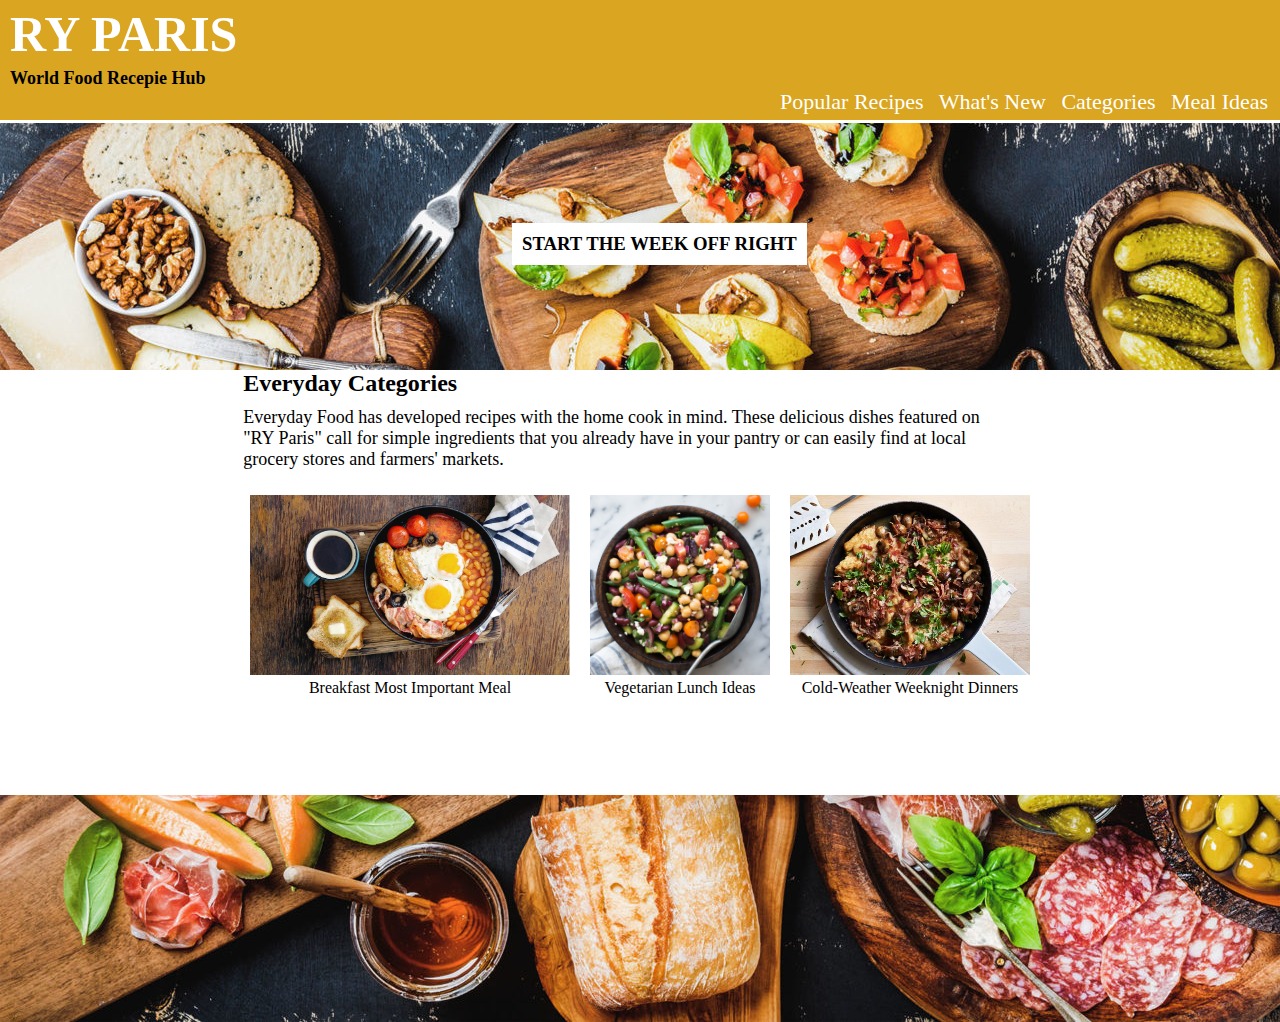
==== index.html @ 9e058276 "first commit" ====
<!DOCTYPE html>
<html lang="en">
<head>
    <meta charset="UTF-8">
    <meta name="viewport" content="width=device-width, initial-scale=1.0">
    <title>Document</title>
    <link rel="stylesheet" type="text/css" href="css/text.css">
</head>
<body>
        <div id="navcontainer">
            <h1>RY PARIS</h1>
                <h2>World Food Recepie Hub</h2>
                    <div class="nav">
                        <a href="#">Popular Recipes</a>
                        <a href="#">What's New</a>
                        <a href="#">Categories</a>
                        <a href="#">Meal Ideas</a>
                    </div>       
        </div>
        <div class="hero">
            <img src="images/drivedowloadimgs/hero-image.jpg">
            <h3>START THE WEEK OFF RIGHT</h3>
        </div>
        <div class="everydayCategories">
            <div class="posthero">
                <h3>
                    Everyday Categories
                </h3>
                <p>
                    Everyday Food has developed recipes with the home cook in mind. These delicious dishes featured on <br>
                    "RY Paris" call for simple ingredients that you already have in your pantry or can easily find at local <br> 
                    grocery stores and farmers' markets.
                </p>
            </div>
            <div id="boxescontainer">
                <div class="boxes">
                    <div class="box">
                        <img src="images/drivedowloadimgs/breakfast-ideas.jpg">
                        <h4>Breakfast Most Important Meal</h4>
                    </div>
                    <div class="box">
                        <img src="images/drivedowloadimgs/vegetarian-ideas.jpg">
                        <h4>Vegetarian Lunch Ideas</h4>
                    </div>
                    <div class="box">
                        <img src="images/drivedowloadimgs/cold-weather-dinners.jpeg">
                        <h4>Cold-Weather Weeknight Dinners</h4>
                    </div>
                </div>
            </div>
        </div>
</body>
</html>
---- css/text.css ----
* {
    margin: 0;
    padding: 0;
  }


/* NAV */


  #navcontainer {
    position: relative;
    top: 0;
    height: 120px;
    width: 100%;
    background-color: goldenrod;
    margin-bottom: 3px;
    
}
#navcontainer h1 {
    text-align: left;
    font-size: 50px;
    margin: auto;
    padding: 5px;
    color: white;
    padding-left: 10px;
    width: 300px;
    float: left;
}
#navcontainer h2 {
    text-align: left;
    font-size: 18px;
    padding-left: 10px;
    width: 300px;
}
.nav {
    float: right;
    font-size: 22px;
    color: black;
    width: 500px;
}
.nav a {
    text-decoration: none;
    color: white;
    padding-right: 10px;
}


/* BODY */


body {
    background-color: white;
}


/* HERO */


.hero {
    position: relative;
}

.hero img {
    width: 100%;
    height: auto;
    position: absolute;
    z-index: -1;
}

.hero h3 {
    position: absolute;
    top: 100px;
    left: 40%;
    background-color: white;
    padding: 10px;
    text-align: center;
    z-index: 1;
}


/* EVERYDAY CATEGORIES */


.everydayCategories {
    background-color: white;
    margin: 0 auto;
    position: relative;
    z-index: 1;
    margin-top: 250px;
}
.posthero {
    margin-bottom: 25px;
    margin-left: 19%;
}

.posthero h3 {
    font-size: 24px;
    font-weight: bolder;
    margin-bottom: 10px;
}

.posthero p {
    font-size: 18px;
}

        /* box */


#boxescontainer {
    display: flex;
    height: 100%;
    width: 100%;
    justify-content: center;
    align-items: center;
    margin-bottom: 20px;
}
.boxes {
    height: 300px;
    width: 800px;
    display: flex;
    flex-direction: row;
    justify-content: space-around;
}
.box {
    display: inline-block;
    margin: 0 10px;
}
.box img {
    max-height: 100%;
    max-width:100%;;
}
.box h4 {
    text-align: center;
    font-weight:lighter;
}


/* HEALTHY RECIPES OTW */


         /* where */

                /* wherebox */




/* link the second page to Popular Recipes + Meal Ideas
    link Whats New + Categories to lower first page
*/
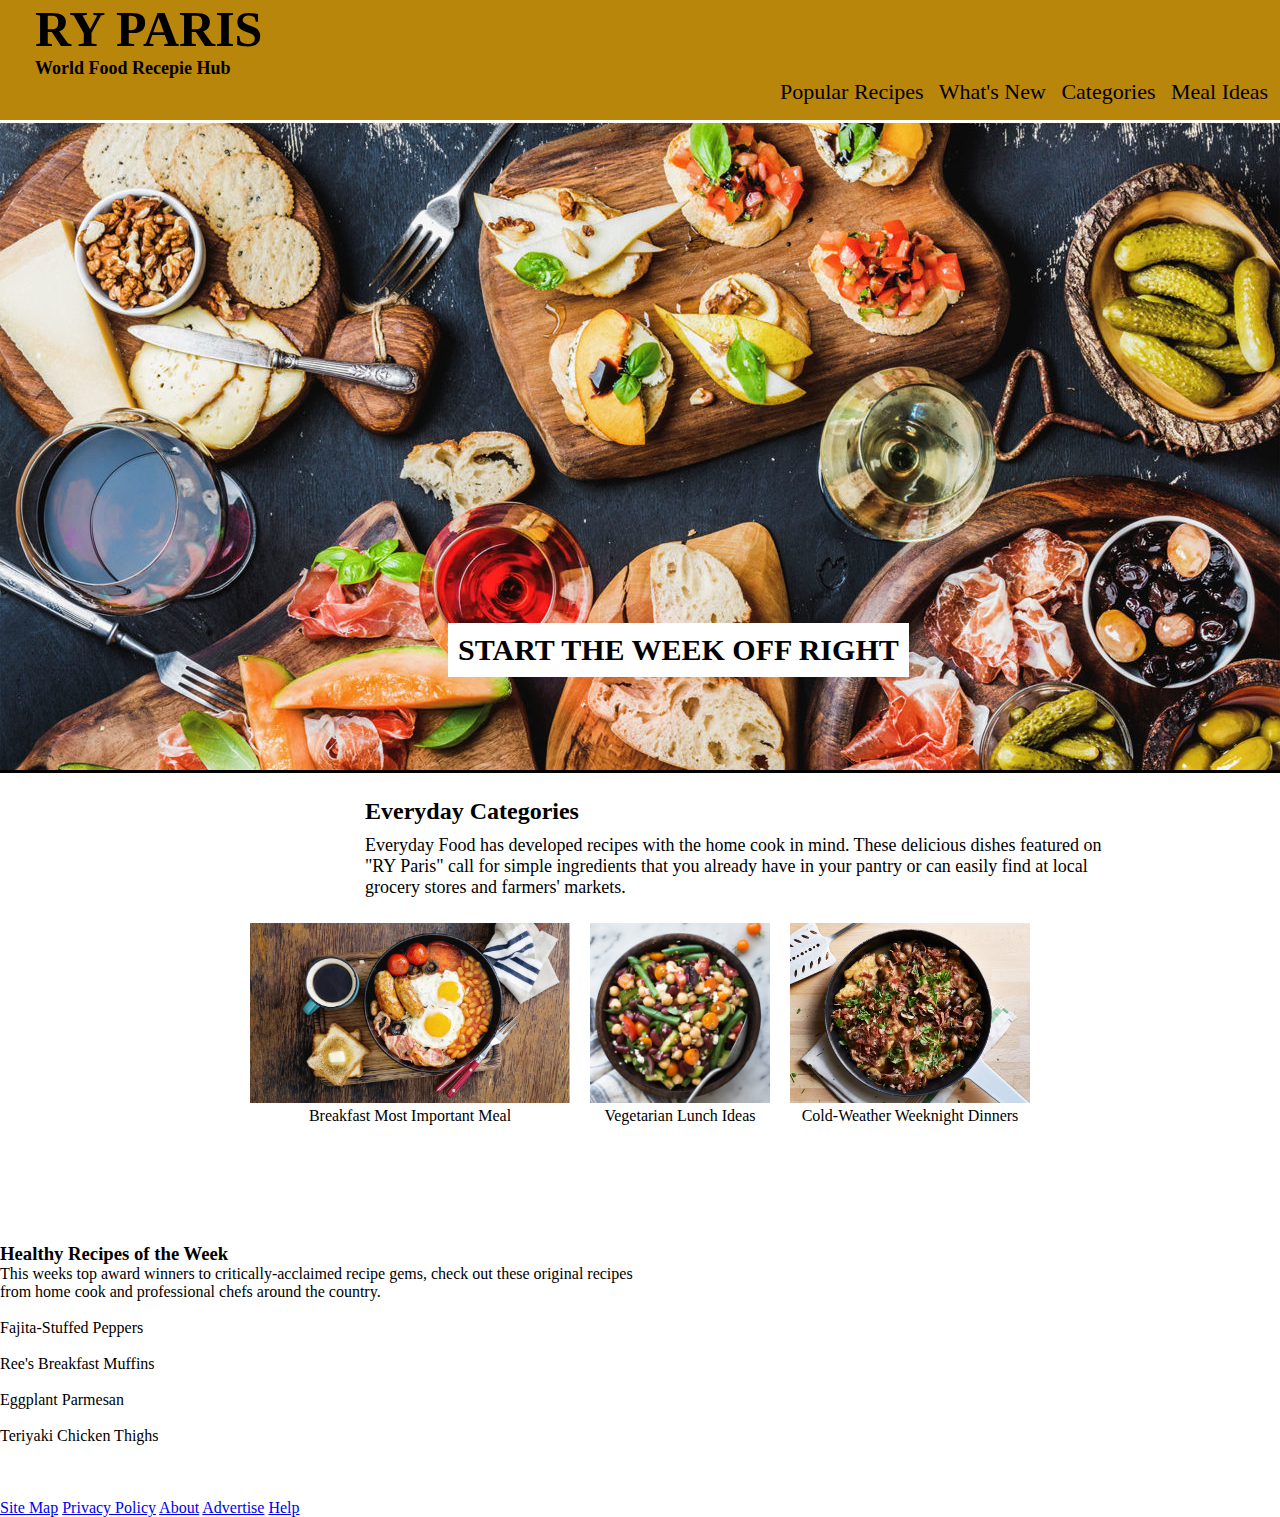
==== commit 77061480: "finished layout of html for this page, made notes in css" ====
--- a/index.html
+++ b/index.html
@@ -49,5 +49,89 @@
                 </div>
             </div>
         </div>
+        <div class="healthyRecipes">
+            <div class="healthyText">
+                <h3>
+                    Healthy Recipes of the Week
+                </h3>
+                <p>This weeks top award winners to critically-acclaimed recipe gems, check out these original recipes <br>
+                   from home cook and professional chefs around the country.
+                </p>
+            </div>
+            <div class="boxesOfTheWeek">
+                <div class="bo2">
+                    <img>
+                    <p>
+                        Fajita-Stuffed Peppers
+                    </p>
+                </div>
+                <div class="bo2">
+                    <img>
+                    <p>
+                        Ree's Breakfast Muffins
+                    </p>
+                </div>
+                <div class="bo2">
+                    <img>
+                    <p>
+                        Eggplant Parmesan
+                    </p>
+                </div>
+                <div class="bo2">
+                    <img>
+                    <p>
+                        Teriyaki Chicken Thighs
+                    </p>
+                </div>
+            </div>
+        </div>
+        <div class="whereToEat">
+            <div class="whereToText">
+                <h3>
+
+                </h3>
+                <p>
+
+                </p>
+                <p>
+
+                </p>
+            </div>
+            <div class="whereFood">
+                <div class="boxe3">
+                    <div class="bo3">
+                        <img>
+                        <p>
+
+                        </p>
+                    </div>
+                    <div class="bo3">
+                        <img>
+                        <p>
+                            
+                        </p>
+                    </div>
+                    <div class="bo3">
+                        <img>
+                        <p>
+                            
+                        </p>
+                    </div>
+                </div>
+            </div>
+        </div>
+        <div class="footer">
+            <h5>
+
+            </h5>
+            <div class="footNav">
+                <a href="#">Site Map</a>
+                <a href="#">Privacy Policy</a>
+                <a href="#">About</a>
+                <a href="#">Advertise</a>
+                <a href="#">Help</a>
+            </div>  
+
+        </div>
 </body>
 </html>--- a/css/text.css
+++ b/css/text.css
@@ -4,7 +4,7 @@
   }
 
 
-/* NAV */
+/* NAV       use for footNav */
 
 
   #navcontainer {
@@ -12,24 +12,22 @@
     top: 0;
     height: 120px;
     width: 100%;
-    background-color: goldenrod;
+    background-color: darkgoldenrod;
     margin-bottom: 3px;
     
 }
 #navcontainer h1 {
     text-align: left;
     font-size: 50px;
-    margin: auto;
-    padding: 5px;
-    color: white;
-    padding-left: 10px;
+    color: san;
+    padding-left: 35px;
     width: 300px;
     float: left;
 }
 #navcontainer h2 {
     text-align: left;
     font-size: 18px;
-    padding-left: 10px;
+    padding-left: 35px;
     width: 300px;
 }
 .nav {
@@ -40,7 +38,7 @@
 }
 .nav a {
     text-decoration: none;
-    color: white;
+    color: black;
     padding-right: 10px;
 }
 
@@ -69,8 +67,9 @@
 
 .hero h3 {
     position: absolute;
-    top: 100px;
-    left: 40%;
+    font-size: 30px;
+    top: 500px;
+    left: 35%;
     background-color: white;
     padding: 10px;
     text-align: center;
@@ -82,15 +81,17 @@
 
 
 .everydayCategories {
+    border-top: 3px black solid;
+    padding-top: 25px;
     background-color: white;
     margin: 0 auto;
     position: relative;
     z-index: 1;
-    margin-top: 250px;
+    margin-top: 650px;
 }
 .posthero {
     margin-bottom: 25px;
-    margin-left: 19%;
+    margin-left: 365px;
 }
 
 .posthero h3 {
@@ -103,7 +104,7 @@
     font-size: 18px;
 }
 
-        /* box */
+        /* box              use for boxesoftheweek and boxe3 / bo2 and bo3*/
 
 
 #boxescontainer {
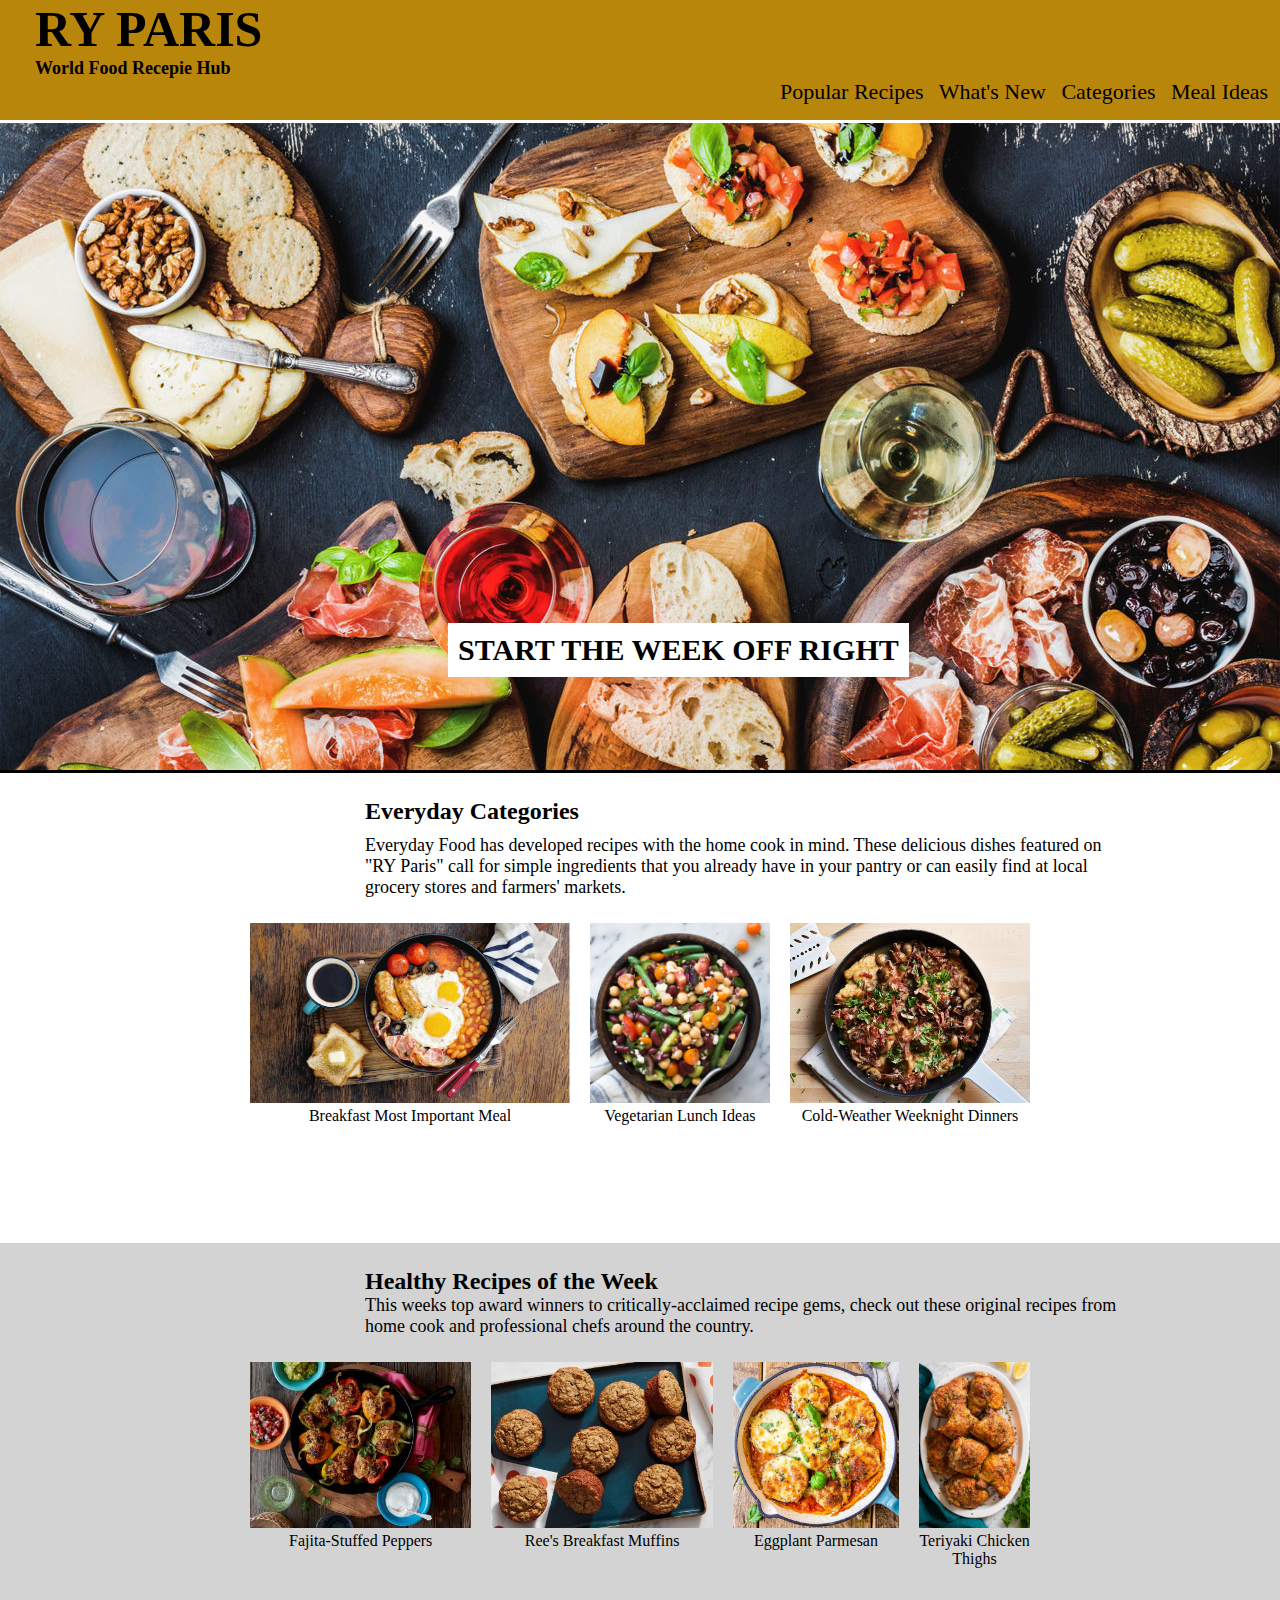
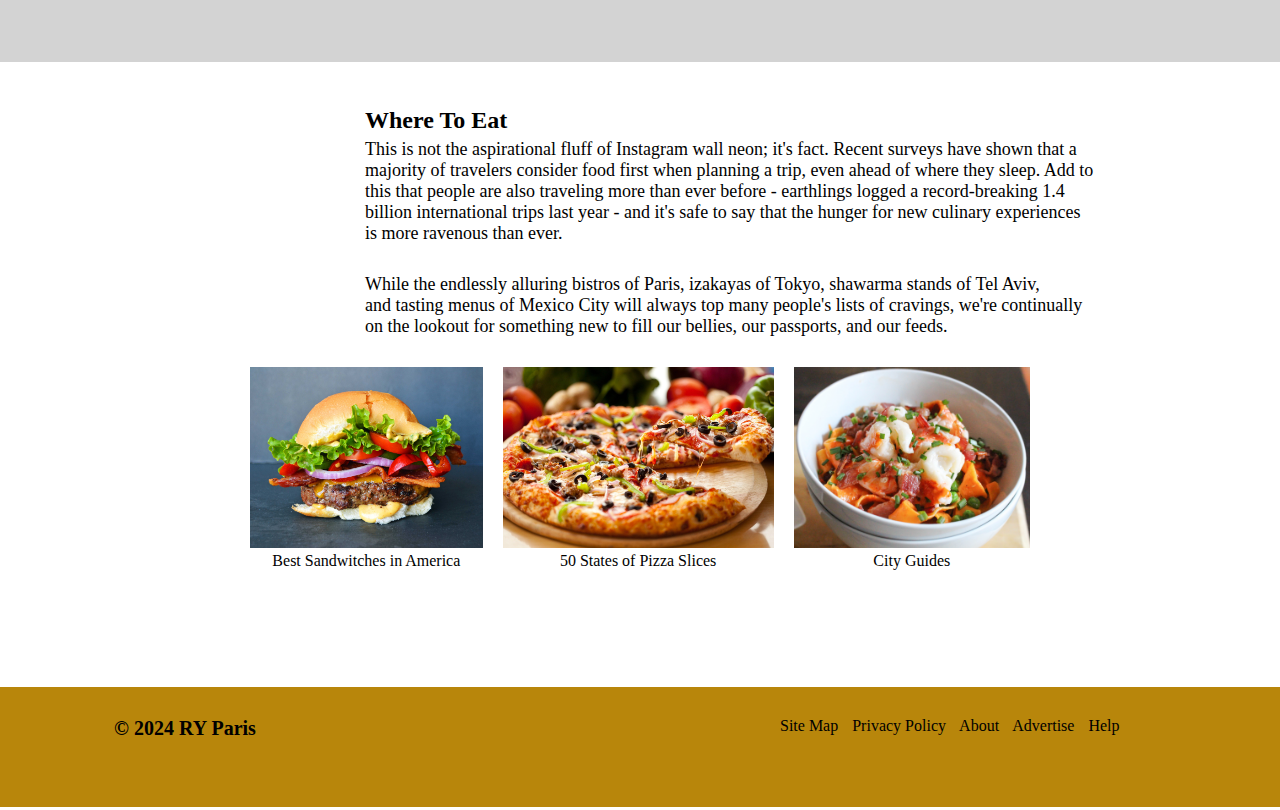
==== commit f0f910b9: "finished pg 1" ====
--- a/index.html
+++ b/index.html
@@ -54,84 +54,90 @@
                 <h3>
                     Healthy Recipes of the Week
                 </h3>
-                <p>This weeks top award winners to critically-acclaimed recipe gems, check out these original recipes <br>
-                   from home cook and professional chefs around the country.
+                <p>
+                    This weeks top award winners to critically-acclaimed recipe gems, check out these original recipes from <br>
+                    home cook and professional chefs around the country.
                 </p>
             </div>
             <div class="boxesOfTheWeek">
-                <div class="bo2">
-                    <img>
-                    <p>
-                        Fajita-Stuffed Peppers
-                    </p>
-                </div>
-                <div class="bo2">
-                    <img>
-                    <p>
-                        Ree's Breakfast Muffins
-                    </p>
-                </div>
-                <div class="bo2">
-                    <img>
-                    <p>
-                        Eggplant Parmesan
-                    </p>
-                </div>
-                <div class="bo2">
-                    <img>
-                    <p>
-                        Teriyaki Chicken Thighs
-                    </p>
+                <div class="boxe2">
+                    <div class="bo2">
+                        <img src="images/drivedowloadimgs/fajita-peppers.jpeg">
+                        <p>
+                            Fajita-Stuffed Peppers
+                        </p>
+                    </div>
+                    <div class="bo2">
+                        <img src="images/drivedowloadimgs/muffins.jpeg">
+                        <p>
+                            Ree's Breakfast Muffins
+                        </p>
+                    </div>
+                    <div class="bo2">
+                        <img src="images/drivedowloadimgs/eggplant-parmesan.jpg">
+                        <p>
+                            Eggplant Parmesan
+                        </p>
+                    </div>
+                    <div class="bo2">
+                        <img src="images/drivedowloadimgs/chicken.jpeg">
+                        <p>
+                            Teriyaki Chicken Thighs
+                        </p>
+                    </div>
                 </div>
             </div>
         </div>
         <div class="whereToEat">
             <div class="whereToText">
                 <h3>
-
+                    Where To Eat
                 </h3>
+                    <p>
+                        This is not the aspirational fluff of Instagram wall neon; it's fact. Recent surveys have shown that a <br>
+                        majority of travelers consider food first when planning a trip, even ahead of where they sleep. Add to <br>
+                        this that people are also traveling more than ever before - earthlings logged a record-breaking 1.4 <br>
+                        billion international trips last year - and it's safe to say that the hunger for new culinary experiences <br>
+                        is more ravenous than ever.
+                    </p>
                 <p>
-
-                </p>
-                <p>
-
+                    While the endlessly alluring bistros of Paris, izakayas of Tokyo, shawarma stands of Tel Aviv, <br>
+                    and tasting menus of Mexico City will always top many people's lists of cravings, we're continually <br>
+                    on the lookout for something new to fill our bellies, our passports, and our feeds.
                 </p>
             </div>
             <div class="whereFood">
                 <div class="boxe3">
+                        <div class="bo3">
+                            <img src="images/drivedowloadimgs/burger.jpg">
+                                <p>
+                                    Best Sandwitches in America
+                                </p>
+                        </div>
                     <div class="bo3">
-                        <img>
-                        <p>
-
-                        </p>
+                        <img src="images/drivedowloadimgs/pizza.jpeg">
+                            <p>
+                                50 States of Pizza Slices
+                            </p>
                     </div>
                     <div class="bo3">
-                        <img>
-                        <p>
-                            
-                        </p>
-                    </div>
-                    <div class="bo3">
-                        <img>
-                        <p>
-                            
-                        </p>
+                        <img src="images/drivedowloadimgs/lobsterlsoso.jpeg">
+                            <p>
+                                City Guides
+                            </p>
                     </div>
                 </div>
             </div>
         </div>
-        <div class="footer">
-            <h5>
-
-            </h5>
-            <div class="footNav">
-                <a href="#">Site Map</a>
-                <a href="#">Privacy Policy</a>
-                <a href="#">About</a>
-                <a href="#">Advertise</a>
-                <a href="#">Help</a>
-            </div>  
-
+        <div id="footer">
+            <h5>  &copy 2024 RY Paris  </h5>
+                <div class="footNav">
+                    <a href="#">Site Map</a>
+                    <a href="#">Privacy Policy</a>
+                    <a href="#">About</a>
+                    <a href="#">Advertise</a>
+                    <a href="#">Help</a>
+                </div> 
         </div>
 </body>
 </html>--- a/css/text.css
+++ b/css/text.css
@@ -17,9 +17,8 @@
     
 }
 #navcontainer h1 {
-    text-align: left;
     font-size: 50px;
-    color: san;
+    color: black;
     padding-left: 35px;
     width: 300px;
     float: left;
@@ -72,7 +71,6 @@
     left: 35%;
     background-color: white;
     padding: 10px;
-    text-align: center;
     z-index: 1;
 }
 
@@ -139,10 +137,141 @@
 /* HEALTHY RECIPES OTW */
 
 
-         /* where */
-
-                /* wherebox */
-
+.healthyRecipes {
+    padding-top: 25px;
+    background-color: lightgray;
+    margin: 0 auto;
+}
+.healthyText {
+    margin-bottom: 25px;
+    z-index: 1;
+    margin-left: 365px;
+}
+.healthyText h3 {
+    font-size: 24px;
+}
+.healthyText p {
+    font-size: 18px;
+}
+
+        /* healthy boxes */
+
+.boxesOfTheWeek {
+    display: flex;
+    height: 100%;
+    width: 100%;
+    justify-content: center;
+    align-items: center;
+    margin-bottom: 20px;
+}
+.boxe2 {
+    height: 300px;
+    width: 800px;
+    display: flex;
+    flex-direction: row;
+    justify-content: space-around;
+}
+.bo2 {
+    display: inline-block;
+    margin: 0 10px;
+}
+.bo2 p {
+    text-align: center;}
+.bo2 img {
+    max-height: 100%;
+    max-width:100%;;
+}
+
+
+/* where */
+
+
+.whereToEat {
+    padding-top: 25px;
+    background-color: white;
+    margin: 0 auto;
+}
+.whereToText {
+    margin-bottom: 25px;
+    z-index: 1;
+    margin-left: 365px;
+}
+.whereToText h3 {
+    font-size: 24px;
+    padding-bottom: 5px;
+    font-weight: bolder;
+}
+.whereToText p {
+    font-size: 18px;
+    margin-bottom: 30px;
+    font-weight: lighter;
+}
+
+
+        /* wherebox */
+
+
+.whereFood {
+    display: flex;
+    height: 100%;
+    width: 100%;
+    justify-content: center;
+    align-items: center;
+    margin-bottom: 20px;
+}
+.boxe3 {
+    height: 300px;
+    width: 800px;
+    display: flex;
+    flex-direction: row;
+    justify-content: space-around;
+}
+.bo3 {
+    display: inline-block;
+    margin: 0 10px;
+}
+.bo3 p {
+text-align: center;}
+.bo3 img {
+    max-height: 100%;
+    max-width:100%;;
+}
+
+
+/* footer */
+
+
+#footer {
+    position: relative;
+    top: 0;
+    height: 120px;
+    width: 100%;
+    background-color: darkgoldenrod;
+    margin-bottom: 3px;
+    
+}
+
+#footer h5 {
+    text-align: center;
+    margin-top: 30px;
+    font-size: 20px;
+    color: black;
+    padding-left: 35px;
+    width: 300px;
+    float: left;
+}
+.footNav {
+    float: right;
+    font-size: 16px;
+    color: black;
+    width: 500px;
+    margin-top: 30px;
+}
+.footNav a {
+    text-decoration: none;
+    color: black;
+    padding-right: 10px;
+}
 
 
 
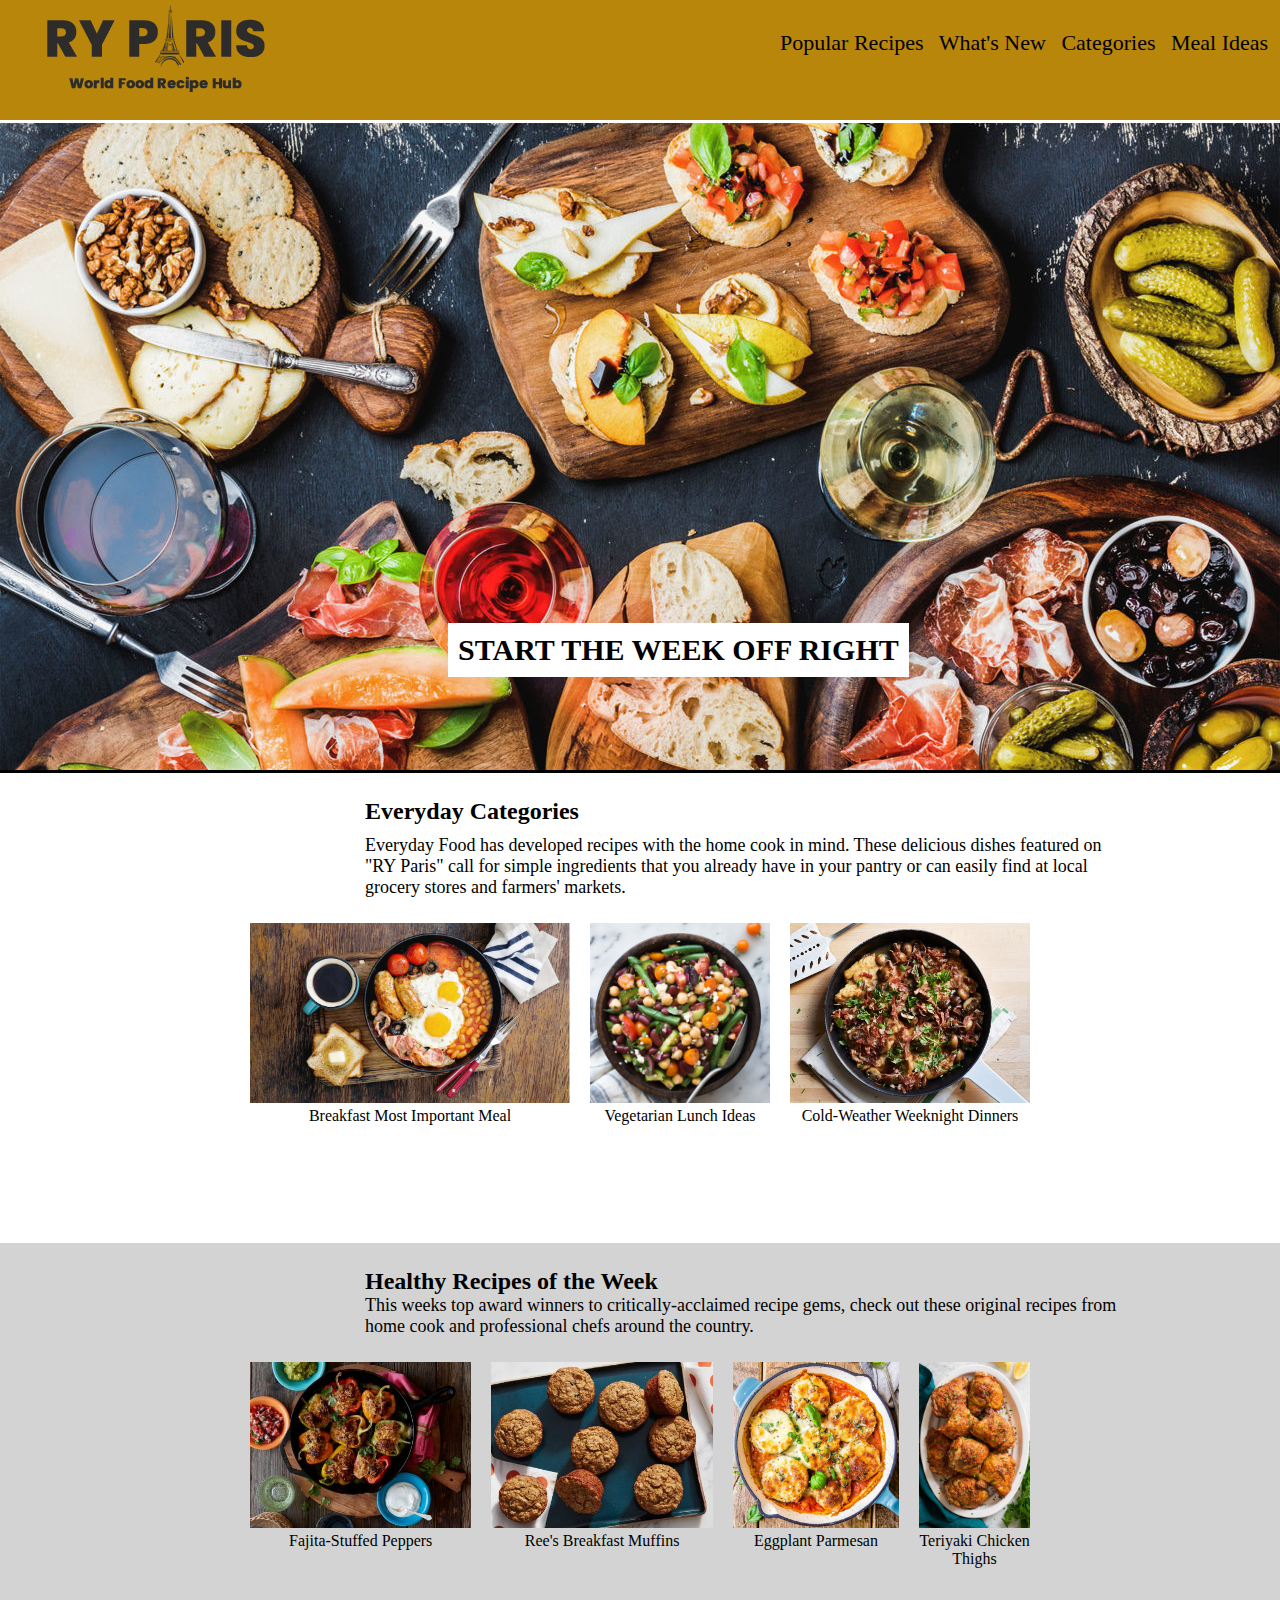
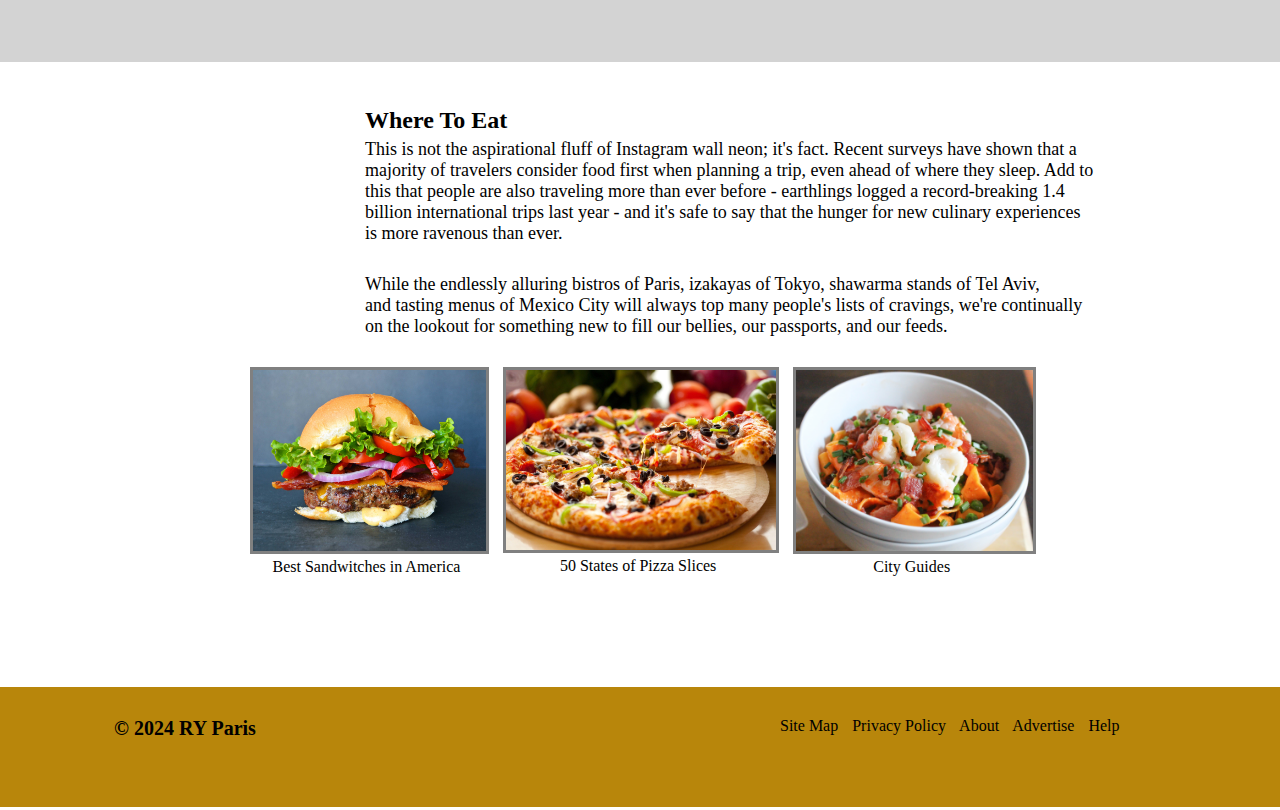
==== commit 548a3fb8: "never done" ====
--- a/index.html
+++ b/index.html
@@ -8,8 +8,7 @@
 </head>
 <body>
         <div id="navcontainer">
-            <h1>RY PARIS</h1>
-                <h2>World Food Recepie Hub</h2>
+            <img src="images/drivedowloadimgs/ryparis-logo.png">
                     <div class="nav">
                         <a href="#">Popular Recipes</a>
                         <a href="#">What's New</a>
--- a/css/text.css
+++ b/css/text.css
@@ -16,21 +16,12 @@
     margin-bottom: 3px;
     
 }
-#navcontainer h1 {
-    font-size: 50px;
-    color: black;
-    padding-left: 35px;
-    width: 300px;
-    float: left;
-}
-#navcontainer h2 {
-    text-align: left;
-    font-size: 18px;
-    padding-left: 35px;
-    width: 300px;
+#navcontainer img {
+    padding-left: 30px;
 }
 .nav {
     float: right;
+    margin-top: 30px;
     font-size: 22px;
     color: black;
     width: 500px;
@@ -235,6 +226,7 @@
 .bo3 img {
     max-height: 100%;
     max-width:100%;;
+    border: 3px gray solid;
 }
 
 
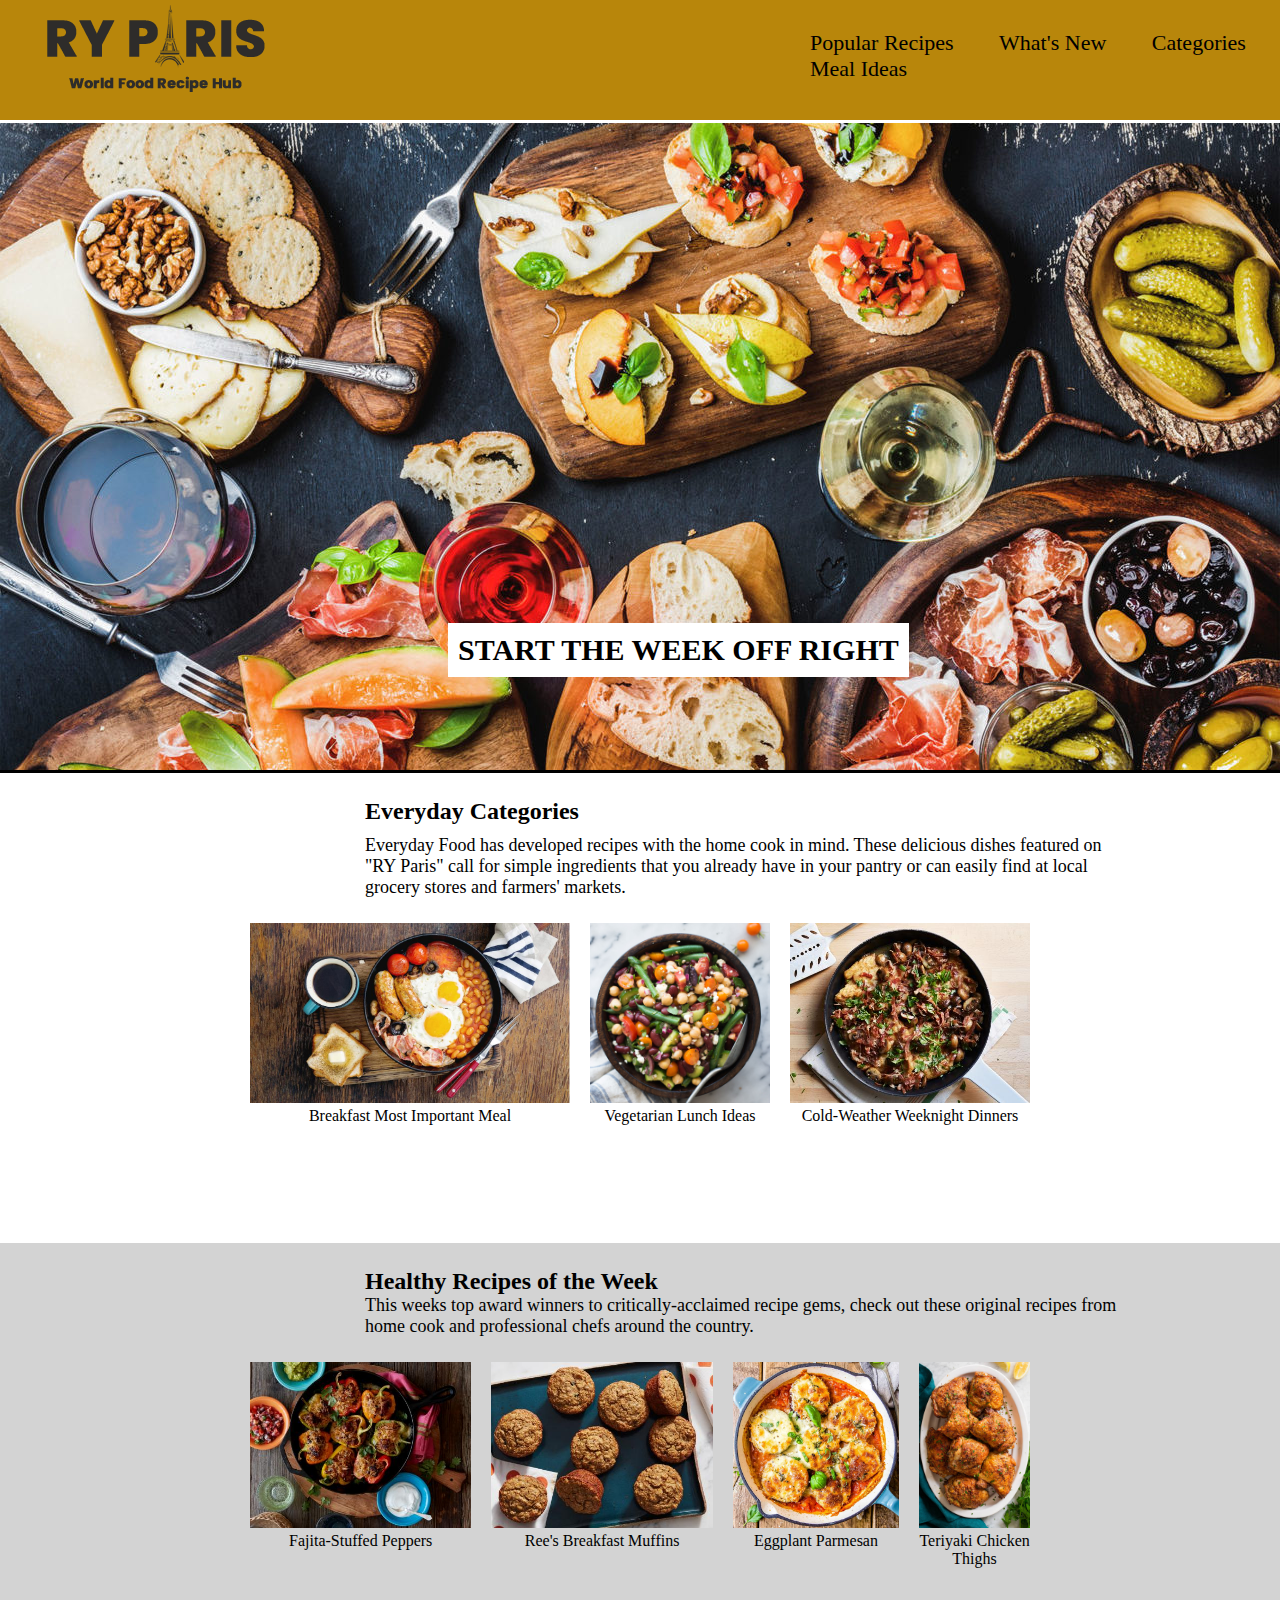
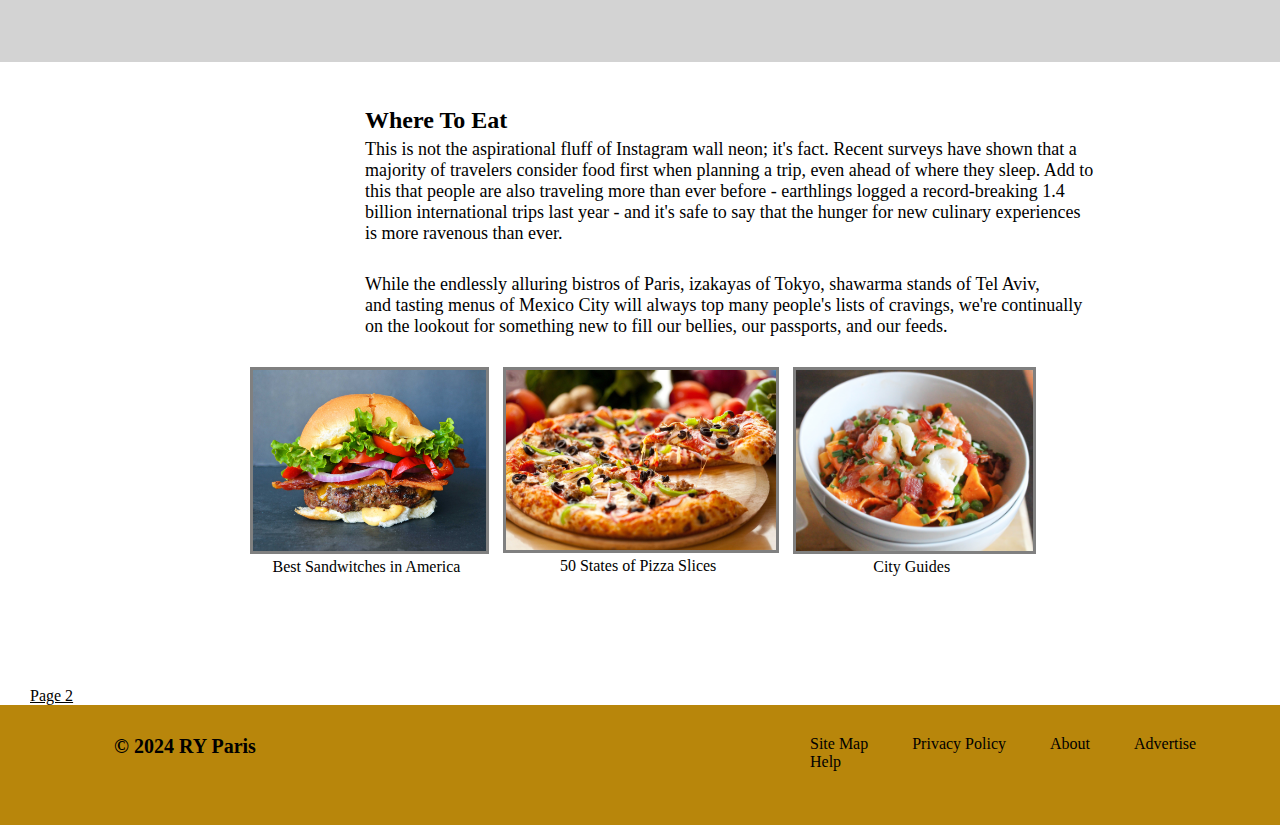
==== commit d0c549fe: "final commit" ====
--- a/index.html
+++ b/index.html
@@ -128,6 +128,9 @@
                 </div>
             </div>
         </div>
+
+        <a href="recipe.html">Page 2</a>
+        
         <div id="footer">
             <h5>  &copy 2024 RY Paris  </h5>
                 <div class="footNav">
@@ -138,5 +141,8 @@
                     <a href="#">Help</a>
                 </div> 
         </div>
+
+        
+
 </body>
 </html>--- a/css/text.css
+++ b/css/text.css
@@ -4,7 +4,7 @@
   }
 
 
-/* NAV       use for footNav */
+/* NAV */
 
 
   #navcontainer {
@@ -93,7 +93,7 @@
     font-size: 18px;
 }
 
-        /* box              use for boxesoftheweek and boxe3 / bo2 and bo3*/
+        /* box */
 
 
 #boxescontainer {
@@ -228,7 +228,10 @@
     max-width:100%;;
     border: 3px gray solid;
 }
-
+a {
+    color: black;
+    padding: 30px;
+}
 
 /* footer */
 
@@ -265,8 +268,3 @@
     padding-right: 10px;
 }
 
-
-
-/* link the second page to Popular Recipes + Meal Ideas
-    link Whats New + Categories to lower first page
-*/